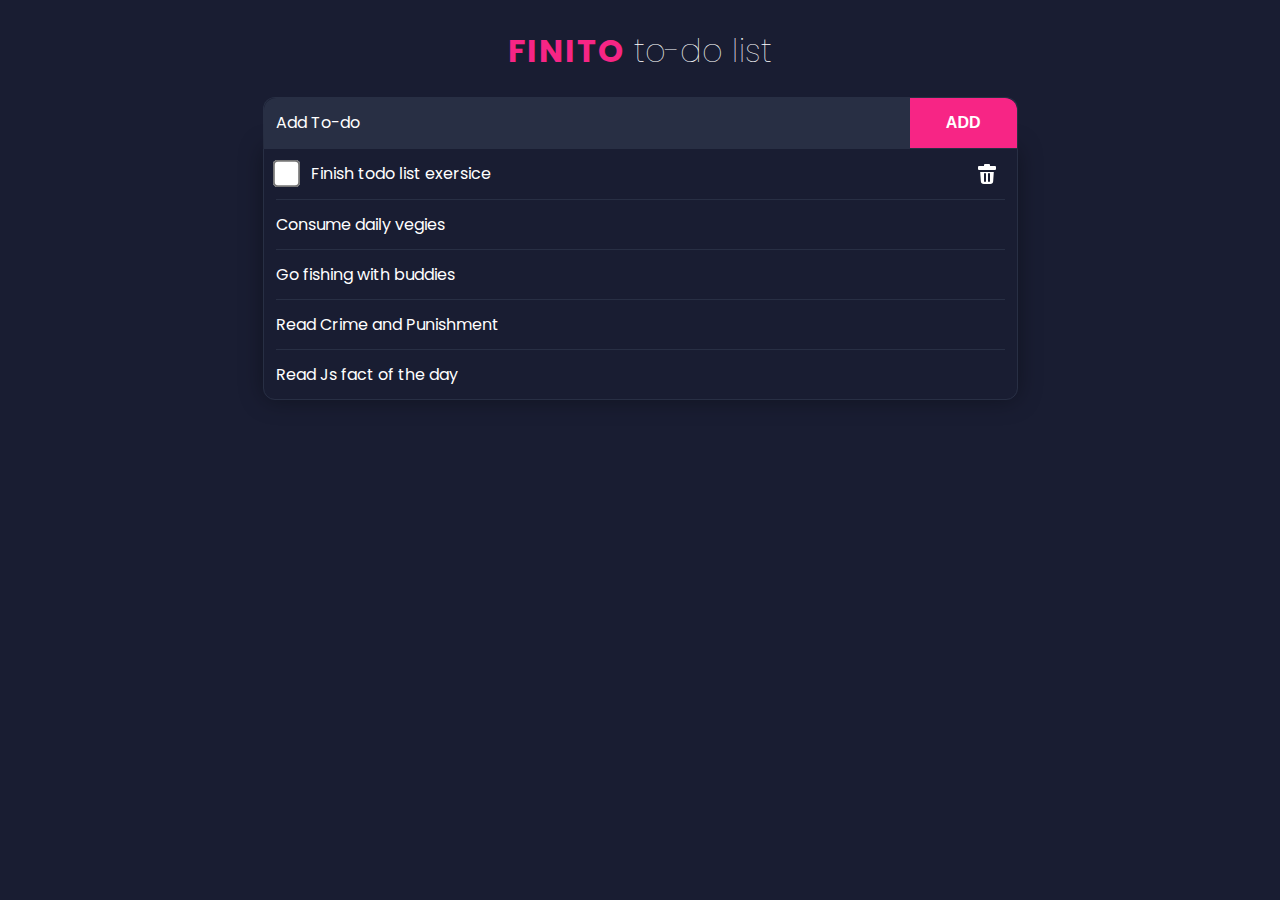
==== 06_todo_list/index.html @ 6bbc5476 "todo list project init" ====
<html lang="en">
<head>
  <meta charset="UTF-8">
  <meta http-equiv="X-UA-Compatible" content="IE=edge">
  <meta name="viewport" content="width=device-width, initial-scale=1.0">

  <title>Finito | To-do List</title>

  <link rel="preconnect" href="https://fonts.googleapis.com">
  <link rel="preconnect" href="https://fonts.gstatic.com" crossorigin>
  <link href="https://fonts.googleapis.com/css2?family=Poppins:wght@100;400;700&display=swap" rel="stylesheet">

  <link rel="stylesheet" href="app.css">
</head>
<body>

  <div class="wrapper">
    <header class="header">
      <div class="header_inner">
        <h1><span>Finito</span> to-do list</h1>
      </div>
    </header>
    <section class="addItem">
      <div class="addItem_inner">
        <form action="" class="addItem_form">
          <input class="addItem_input" type="text" placeholder="Add To-do" />
          <button class="">Add</button>
        </form>
      </div>
    </section>
    <section class="todo">
      <div class="todo_inner">
        <ul class="todo_list">
          <li class="todo_item">
            <input type="checkbox" />
            Finish todo list exersice
            <button>
              <svg xmlns="http://www.w3.org/2000/svg" viewBox="-3 -2 24 24" width="24" fill="currentColor">
                <path d="M12 2h5a1 1 0 0 1 1 1v2a1 1 0 0 1-1 1H1a1 1 0 0 1-1-1V3a1 1 0 0 1 1-1h5V1a1 1 0 0 1 1-1h4a1 1 0 0 1 1 1v1zm3.8 6l-.613 9.2a3 3 0 0 1-2.993 2.8H5.826a3 3 0 0 1-2.993-2.796L2.205 8H15.8zM7 9a1 1 0 0 0-1 1v7a1 1 0 0 0 2 0v-7a1 1 0 0 0-1-1zm4 0a1 1 0 0 0-1 1v7a1 1 0 0 0 2 0v-7a1 1 0 0 0-1-1z"></path>
              </svg>
            </button>
          </li>
          <li class="todo_item">Consume daily vegies</li>
          <li class="todo_item">Go fishing with buddies</li>
          <li class="todo_item">Read Crime and Punishment</li>
          <li class="todo_item">Read Js fact of the day</li>
        </ul>
      </div>
    </section>
  </div>
  
  <script src="app.js"></script>
</body>
</html>
---- 06_todo_list/app.css ----
* {
  box-sizing: border-box;
}
body {
  font-family: 'Poppins', sans-serif;
  font-family: 18px;
  background-color: #191d32;
  color: #fff;
  margin: 0;
}
ul {
  margin: 0;
  padding: 0;
}
button {
  font-size: 16px;
  font-weight: 700;
  text-transform: uppercase;
  background-color: #f72585;
  color: #fff;
  cursor: pointer;
}

.wrapper {
  max-width: 767px;
  width: 100%;
  padding: 6px;
  margin: 0 auto;
}

.header {
  text-align: center;
}
.header h1 {
  font-weight: 100;
}
.header h1 span {
  color: #f72585;
  text-transform: uppercase;
  font-weight: 700;
  letter-spacing: 2px;
}

.addItem {
  border-top: 1px solid #282f44;
  border-left: 1px solid #282f44;
  border-right: 1px solid #282f44;
  border-radius: 12px 12px 0 0;
}
.addItem_form {
  display: flex;
}
.addItem input {
  height: 50px;
  border-radius: 12px 0 0 0;
  background-color: #282f44;
  border: none;
  font-size: 16px;
  font-family: 'Poppins', sans-serif;
  color: #fff;
  flex-grow: 1;
  padding: 0 12px;
}
.addItem input::placeholder {
  font-size: 16px;
  font-family: 'Poppins', sans-serif;
  color: #fff;
}
.addItem button {
  border-radius: 0 12px 0 0;
  border: none;
  padding: 0 36px;
}

.todo {
  border: 1px solid #282f44;
  border-radius: 0 0 12px 12px;
  -webkit-box-shadow: 0px 0px 23px 0px rgba(0,0,0,0.35);
  -moz-box-shadow: 0px 0px 23px 0px rgba(0,0,0,0.35);
  box-shadow: 0px 0px 23px 0px rgba(0,0,0,0.35);
}
.todo_list {
  list-style: none;
  margin-left: 12px;
  margin-right: 12px;
}
.todo_item {
  border-bottom: 1px solid #282f44;
  padding: 12px 0;
  display: flex;
  align-items: center;
}
.todo_item input[type="checkbox"] {
  transform: scale(2.125);
  margin-right: 18px;
  border: none;
}
.todo_item button{
  margin-left: auto;
  background-color: transparent;
  border: none;
  color: #fff;
}
.todo_item:last-child {
  border-bottom: none;
}

.addItem_form {
  margin: 0;
}
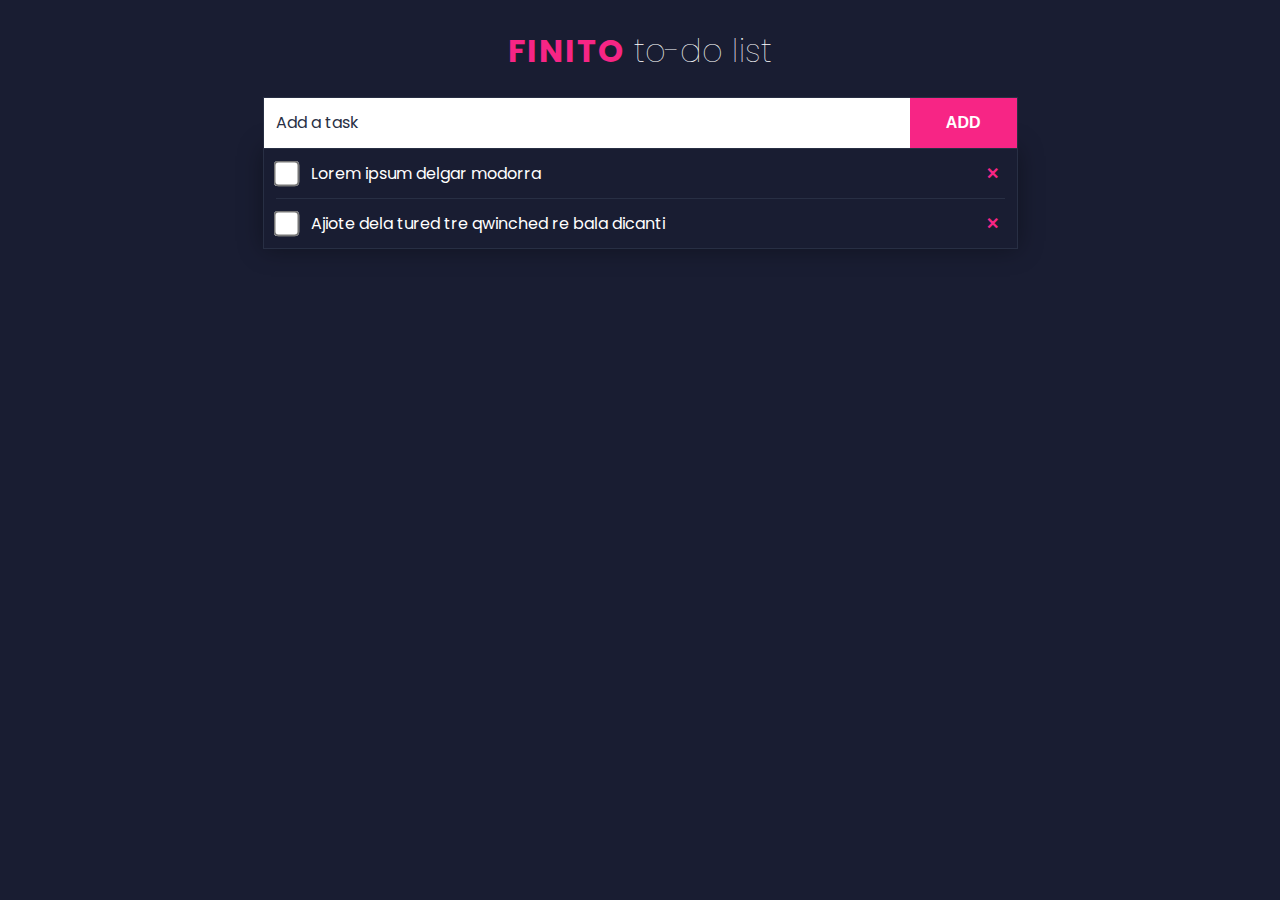
==== commit 83d3d24a: "todo list" ====
--- a/06_todo_list/index.html
+++ b/06_todo_list/index.html
@@ -20,30 +20,29 @@
         <h1><span>Finito</span> to-do list</h1>
       </div>
     </header>
+    <!-- Add Item -->
     <section class="addItem">
       <div class="addItem_inner">
-        <form action="" class="addItem_form">
-          <input class="addItem_input" type="text" placeholder="Add To-do" />
+        <form id="addItemForm" class="addItem_form">
+          <input class="addItem_input" type="text" placeholder="Add a task" value="" />
           <button class="">Add</button>
         </form>
       </div>
     </section>
+    <!-- Todo List -->
     <section class="todo">
       <div class="todo_inner">
-        <ul class="todo_list">
+        <ul id="todoList" class="todo_list">
           <li class="todo_item">
             <input type="checkbox" />
-            Finish todo list exersice
-            <button>
-              <svg xmlns="http://www.w3.org/2000/svg" viewBox="-3 -2 24 24" width="24" fill="currentColor">
-                <path d="M12 2h5a1 1 0 0 1 1 1v2a1 1 0 0 1-1 1H1a1 1 0 0 1-1-1V3a1 1 0 0 1 1-1h5V1a1 1 0 0 1 1-1h4a1 1 0 0 1 1 1v1zm3.8 6l-.613 9.2a3 3 0 0 1-2.993 2.8H5.826a3 3 0 0 1-2.993-2.796L2.205 8H15.8zM7 9a1 1 0 0 0-1 1v7a1 1 0 0 0 2 0v-7a1 1 0 0 0-1-1zm4 0a1 1 0 0 0-1 1v7a1 1 0 0 0 2 0v-7a1 1 0 0 0-1-1z"></path>
-              </svg>
-            </button>
+            <span>Lorem ipsum delgar modorra</span>
+            <button>&#10005;</button>
           </li>
-          <li class="todo_item">Consume daily vegies</li>
-          <li class="todo_item">Go fishing with buddies</li>
-          <li class="todo_item">Read Crime and Punishment</li>
-          <li class="todo_item">Read Js fact of the day</li>
+          <li class="todo_item">
+            <input type="checkbox" />
+            <span>Ajiote dela tured tre qwinched re bala dicanti</span>
+            <button type="submit">&#10005;</button>
+          </li>
         </ul>
       </div>
     </section>
--- a/06_todo_list/app.css
+++ b/06_todo_list/app.css
@@ -45,36 +45,32 @@
   border-top: 1px solid #282f44;
   border-left: 1px solid #282f44;
   border-right: 1px solid #282f44;
-  border-radius: 12px 12px 0 0;
 }
 .addItem_form {
   display: flex;
 }
 .addItem input {
   height: 50px;
-  border-radius: 12px 0 0 0;
-  background-color: #282f44;
+  background-color: #fff;
   border: none;
   font-size: 16px;
   font-family: 'Poppins', sans-serif;
-  color: #fff;
+  color: #191d32;
   flex-grow: 1;
   padding: 0 12px;
 }
 .addItem input::placeholder {
   font-size: 16px;
   font-family: 'Poppins', sans-serif;
-  color: #fff;
+  color: #282f44;
 }
 .addItem button {
-  border-radius: 0 12px 0 0;
   border: none;
   padding: 0 36px;
 }
 
 .todo {
   border: 1px solid #282f44;
-  border-radius: 0 0 12px 12px;
   -webkit-box-shadow: 0px 0px 23px 0px rgba(0,0,0,0.35);
   -moz-box-shadow: 0px 0px 23px 0px rgba(0,0,0,0.35);
   box-shadow: 0px 0px 23px 0px rgba(0,0,0,0.35);
@@ -90,16 +86,20 @@
   display: flex;
   align-items: center;
 }
+.todo_item.crossout span {
+  text-decoration: line-through;
+}
 .todo_item input[type="checkbox"] {
-  transform: scale(2.125);
+  transform: scale(2);
   margin-right: 18px;
   border: none;
+  accent-color: #f72585;
 }
 .todo_item button{
   margin-left: auto;
   background-color: transparent;
   border: none;
-  color: #fff;
+  color: #f72585;
 }
 .todo_item:last-child {
   border-bottom: none;
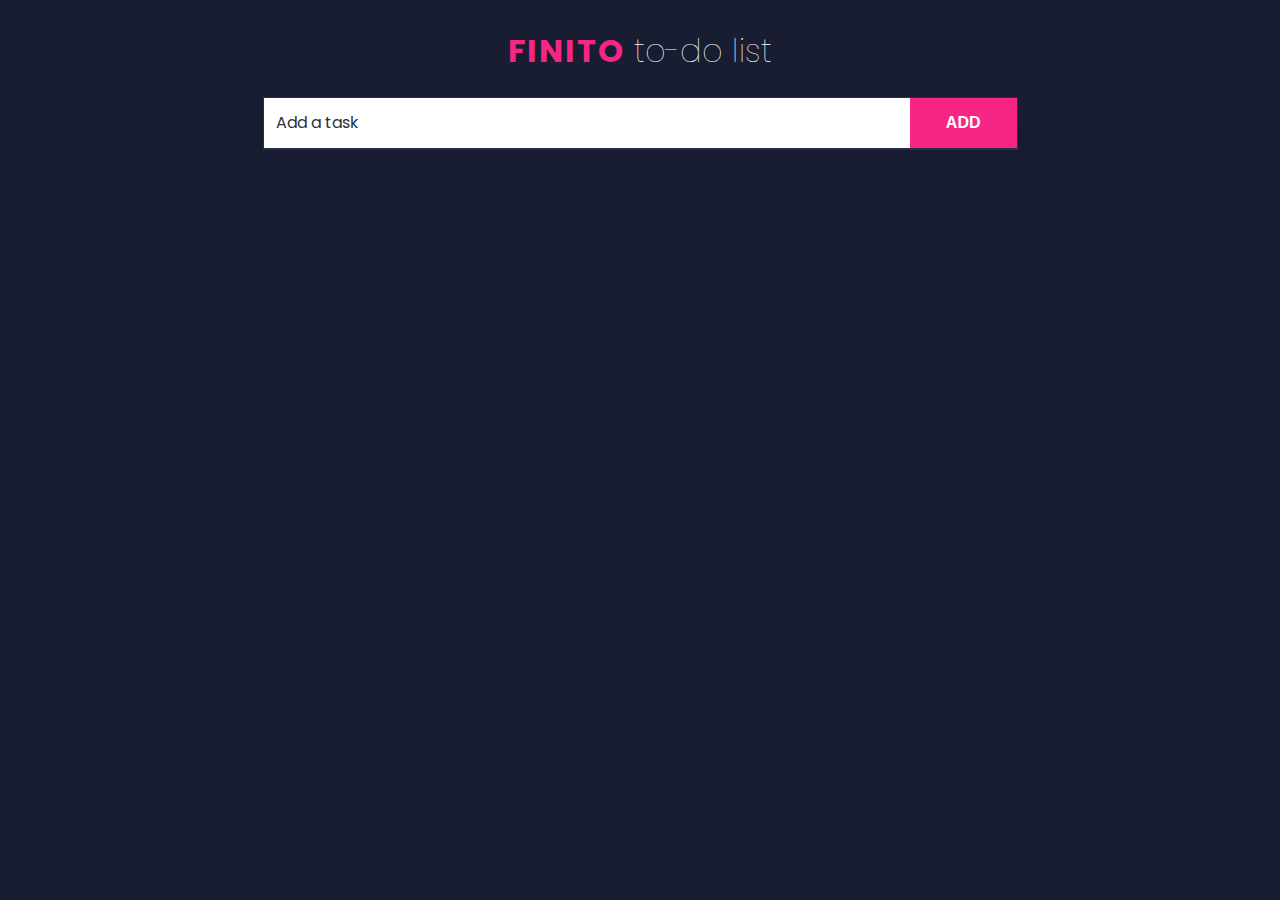
==== commit 1566a546: "todo save in localStorage" ====
--- a/06_todo_list/index.html
+++ b/06_todo_list/index.html
@@ -32,18 +32,7 @@
     <!-- Todo List -->
     <section class="todo">
       <div class="todo_inner">
-        <ul id="todoList" class="todo_list">
-          <li class="todo_item">
-            <input type="checkbox" />
-            <span>Lorem ipsum delgar modorra</span>
-            <button>&#10005;</button>
-          </li>
-          <li class="todo_item">
-            <input type="checkbox" />
-            <span>Ajiote dela tured tre qwinched re bala dicanti</span>
-            <button type="submit">&#10005;</button>
-          </li>
-        </ul>
+        <ul id="todoList" class="todo_list"></ul>
       </div>
     </section>
   </div>
